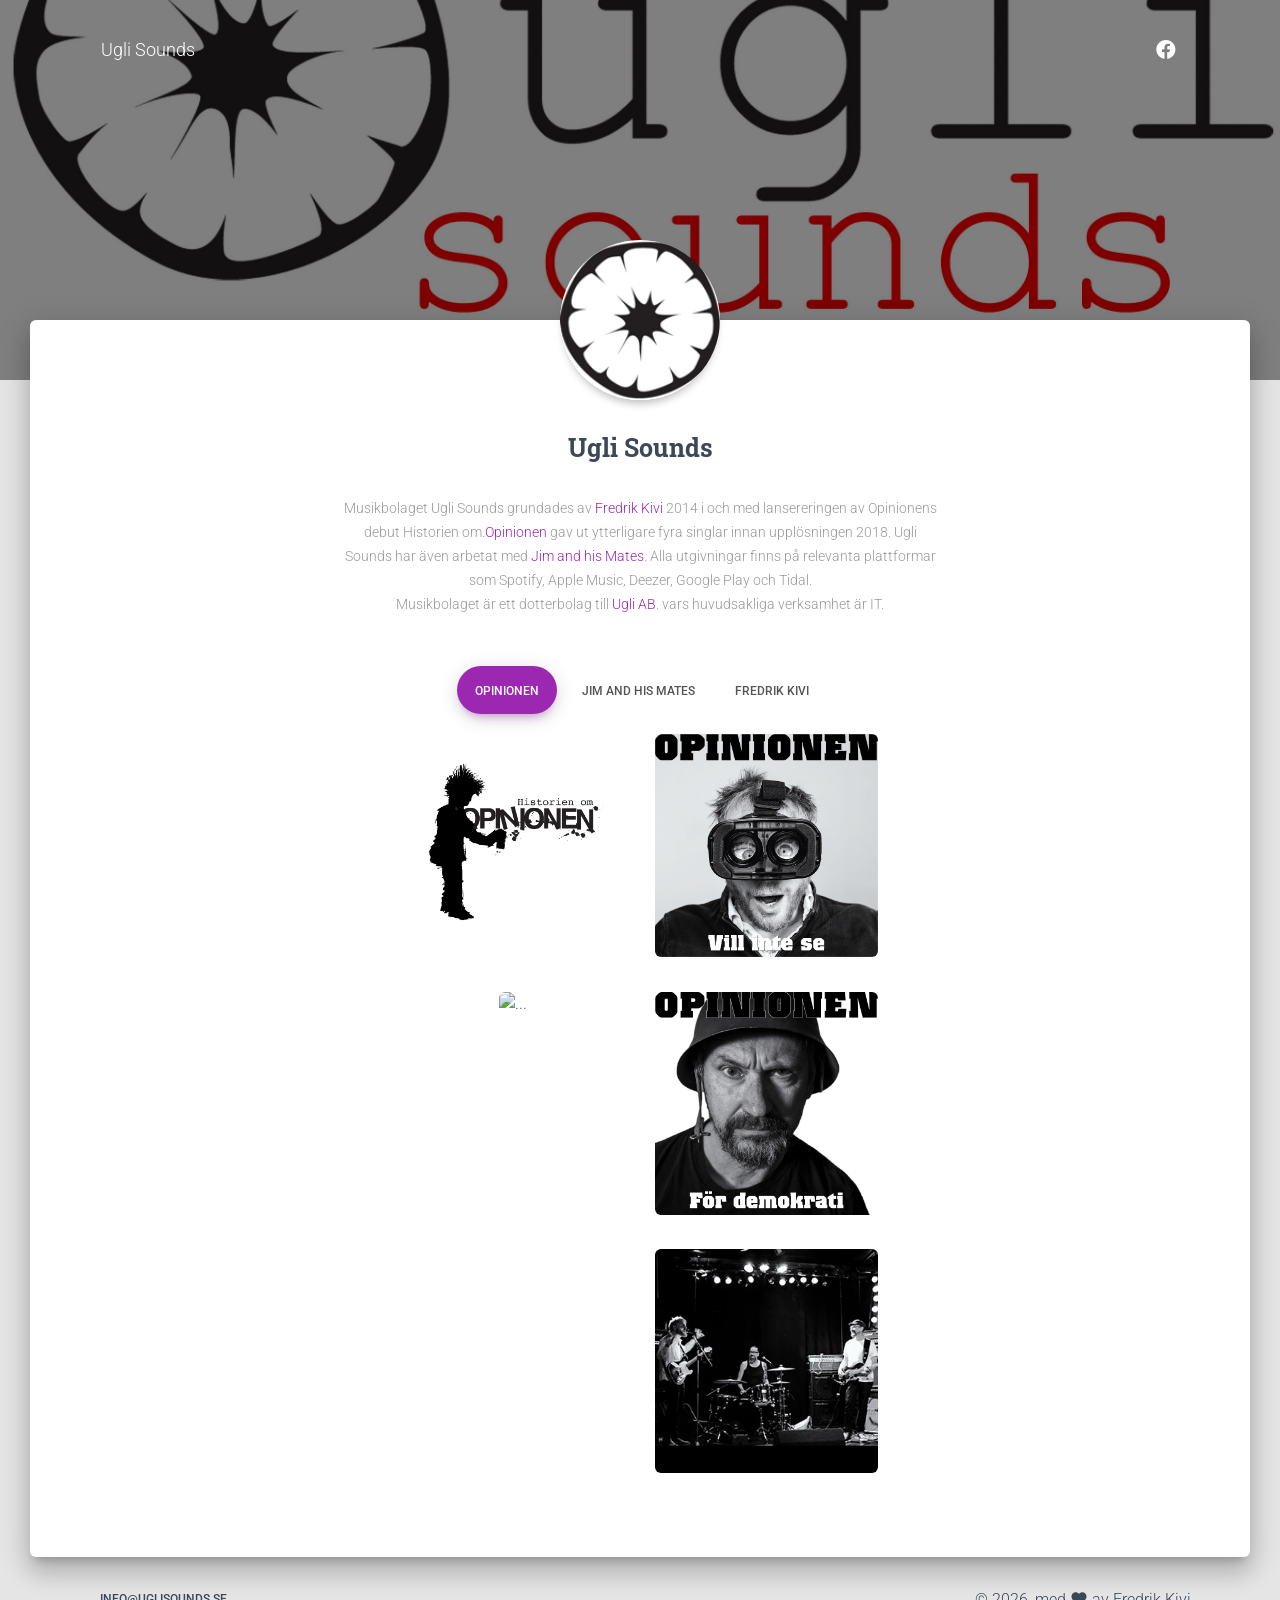
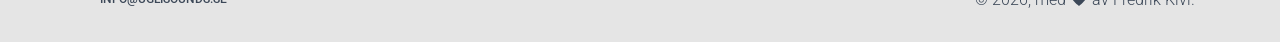
==== index.html @ 86f5006f "local-ci" ====
<!doctype html><html lang="en"><head><meta charset="utf-8"/><meta name="viewport" content="width=device-width,initial-scale=1,shrink-to-fit=no"/><meta name="theme-color" content="#000000"/><link rel="manifest" href="/manifest.json"/><link rel="shortcut icon" href="/favicon.ico"/><link rel="apple-touch-icon" sizes="76x76" href="/apple-icon.png"/><link rel="stylesheet" href="https://fonts.googleapis.com/css?family=Roboto:300,400,500,700|Roboto+Slab:400,700|Material+Icons"/><link href="https://use.fontawesome.com/releases/v5.0.10/css/all.css" rel="stylesheet"/><title>Ugli Sounds</title><link href="/static/css/main.c5a3ee5c.chunk.css" rel="stylesheet"></head><body><noscript>You need to enable JavaScript to run this app.</noscript><div id="root"></div><script>!function(e){function t(t){for(var n,a,i=t[0],l=t[1],f=t[2],p=0,s=[];p<i.length;p++)a=i[p],Object.prototype.hasOwnProperty.call(o,a)&&o[a]&&s.push(o[a][0]),o[a]=0;for(n in l)Object.prototype.hasOwnProperty.call(l,n)&&(e[n]=l[n]);for(c&&c(t);s.length;)s.shift()();return u.push.apply(u,f||[]),r()}function r(){for(var e,t=0;t<u.length;t++){for(var r=u[t],n=!0,i=1;i<r.length;i++){var l=r[i];0!==o[l]&&(n=!1)}n&&(u.splice(t--,1),e=a(a.s=r[0]))}return e}var n={},o={1:0},u=[];function a(t){if(n[t])return n[t].exports;var r=n[t]={i:t,l:!1,exports:{}};return e[t].call(r.exports,r,r.exports,a),r.l=!0,r.exports}a.m=e,a.c=n,a.d=function(e,t,r){a.o(e,t)||Object.defineProperty(e,t,{enumerable:!0,get:r})},a.r=function(e){"undefined"!=typeof Symbol&&Symbol.toStringTag&&Object.defineProperty(e,Symbol.toStringTag,{value:"Module"}),Object.defineProperty(e,"__esModule",{value:!0})},a.t=function(e,t){if(1&t&&(e=a(e)),8&t)return e;if(4&t&&"object"==typeof e&&e&&e.__esModule)return e;var r=Object.create(null);if(a.r(r),Object.defineProperty(r,"default",{enumerable:!0,value:e}),2&t&&"string"!=typeof e)for(var n in e)a.d(r,n,function(t){return e[t]}.bind(null,n));return r},a.n=function(e){var t=e&&e.__esModule?function(){return e.default}:function(){return e};return a.d(t,"a",t),t},a.o=function(e,t){return Object.prototype.hasOwnProperty.call(e,t)},a.p="/";var i=this["webpackJsonpmaterial-kit-react"]=this["webpackJsonpmaterial-kit-react"]||[],l=i.push.bind(i);i.push=t,i=i.slice();for(var f=0;f<i.length;f++)t(i[f]);var c=l;r()}([])</script><script src="/static/js/2.b2d8994c.chunk.js"></script><script src="/static/js/main.21acb0a5.chunk.js"></script></body></html>
---- static/css/main.c5a3ee5c.chunk.css ----
/*!

 =========================================================
 * Material Kit React v1.9.0 based on Material Kit Free - v2.0.2 (Bootstrap 4.0.0 Final Edition)
 =========================================================

 * Product Page: https://www.creative-tim.com/product/material-kit-react
 * Copyright 2020 Creative Tim (https://www.creative-tim.com)
 * Licensed under MIT (https://github.com/creativetimofficial/material-kit-react/blob/master/LICENSE.md)

 * Coded by Creative Tim

 =========================================================

 * The above copyright notice and this permission notice shall be included in all copies or substantial portions of the Software.

 */html *{-webkit-font-smoothing:antialiased;-moz-osx-font-smoothing:grayscale}body,h1,h2,h3,h4,h5,h6{font-family:"Roboto","Helvetica","Arial",sans-serif;font-weight:300;line-height:1.5em}h1,h2,h3,h4,h5,h6{color:inherit}h1,h2,h3{margin-top:20px}h1,h2,h3,h4,h5,h6{margin-bottom:10px}h4,h5,h6{margin-top:10px}h1{font-size:3.3125rem;line-height:1.15em}h2{font-size:2.25rem;line-height:1.5em}h3{font-size:1.5625rem;line-height:1.4em}h4{font-size:1.125rem;line-height:1.5em}h5{font-size:1.0625rem;line-height:1.55em}h6{font-size:.75rem;text-transform:uppercase;font-weight:500}p{font-size:14px;margin:0 0 10px}html{font-family:sans-serif;line-height:1.15;-webkit-text-size-adjust:100%;-ms-text-size-adjust:100%;-ms-overflow-style:scrollbar;-webkit-tap-highlight-color:transparent}body{background-color:#e5e5e5;color:#3c4858;margin:0;font-size:1rem;text-align:left}legend{border-bottom:0}*{-webkit-tap-highlight-color:rgba(255,255,255,0);-webkit-tap-highlight-color:transparent;box-sizing:border-box}:focus{outline:0}a{color:#9c27b0;background-color:transparent}a,a:focus,a:hover{text-decoration:none}a:focus,a:hover{color:#89229b}label{font-size:14px;line-height:1.42857;color:#aaa}label,small{font-weight:400}small{font-size:75%;color:#777}img{vertical-align:middle;border-style:none}form{margin-bottom:1.125rem}/*! nouislider - 14.0.2 - 6/28/2019 */.noUi-target,.noUi-target *{-webkit-touch-callout:none;-webkit-tap-highlight-color:rgba(0,0,0,0);-webkit-user-select:none;touch-action:none;-ms-user-select:none;user-select:none;box-sizing:border-box}.noUi-target{position:relative;direction:ltr}.noUi-base,.noUi-connects{width:100%;height:100%;position:relative;z-index:1}.noUi-connects{overflow:hidden;z-index:0}.noUi-connect,.noUi-origin{will-change:transform;position:absolute;z-index:1;top:0;left:0;-ms-transform-origin:0 0;-webkit-transform-origin:0 0;-webkit-transform-style:preserve-3d;transform-origin:0 0;transform-style:flat}.noUi-connect{height:100%;width:100%}.noUi-origin{height:10%;width:10%}html:not([dir=rtl]) .noUi-horizontal .noUi-origin{left:auto;right:0}.noUi-vertical .noUi-origin{width:0}.noUi-horizontal .noUi-origin{height:0}.noUi-handle{-webkit-backface-visibility:hidden;backface-visibility:hidden;position:absolute}.noUi-touch-area{height:100%;width:100%}.noUi-state-tap .noUi-connect,.noUi-state-tap .noUi-origin{transition:transform .3s}.noUi-state-drag *{cursor:inherit!important}.noUi-horizontal{height:2px;margin:15px 0}.noUi-horizontal .noUi-handle{box-sizing:border-box;width:14px;height:14px;left:-10px;top:-6px;cursor:pointer;border-radius:100%;transition:all .2s ease-out;border:1px solid #9c27b0;background:#fff;box-shadow:0 2px 2px 0 rgba(0,0,0,.14),0 3px 1px -2px rgba(0,0,0,.12),0 1px 5px 0 rgba(0,0,0,.2)}.noUi-vertical{width:18px}.noUi-vertical .noUi-handle{width:15px;height:15px;left:0;top:-7px}html:not([dir=rtl]) .noUi-horizontal .noUi-handle{right:-4px;left:auto}.noUi-target{background-color:#c8c8c8}.noUi-connects,.noUi-target{border-radius:3px}.noUi-draggable{cursor:ew-resize}.noUi-vertical .noUi-draggable{cursor:ns-resize}.noUi-handle{border-radius:3px;background:#fff;cursor:default;box-shadow:inset 0 0 1px #fff,inset 0 1px 7px #ebebeb,0 3px 6px -3px #bbb}.noUi-active{box-shadow:inset 0 0 1px #fff,inset 0 1px 7px #ddd,0 3px 6px -3px #bbb}[disabled] .noUi-connect{background:#b8b8b8}[disabled].noUi-handle,[disabled] .noUi-handle,[disabled].noUi-target{cursor:not-allowed}.noUi-pips,.noUi-pips *{box-sizing:border-box}.noUi-pips{position:absolute;color:#999}.noUi-value{position:absolute;white-space:nowrap;text-align:center}.noUi-value-sub{color:#ccc;font-size:10px}.noUi-marker{position:absolute;background:#ccc}.noUi-marker-large,.noUi-marker-sub{background:#aaa}.noUi-pips-horizontal{padding:10px 0;height:80px;top:100%;left:0;width:100%}.noUi-value-horizontal{transform:translate(-50%,50%)}.noUi-rtl .noUi-value-horizontal{transform:translate(50%,50%)}.noUi-marker-horizontal.noUi-marker{margin-left:-1px;width:2px;height:5px}.noUi-marker-horizontal.noUi-marker-sub{height:10px}.noUi-marker-horizontal.noUi-marker-large{height:15px}.noUi-pips-vertical{padding:0 10px;height:100%;top:0;left:100%}.noUi-value-vertical{transform:translateY(-50%);padding-left:25px}.noUi-rtl .noUi-value-vertical{transform:translateY(50%)}.noUi-marker-vertical.noUi-marker{width:5px;height:2px;margin-top:-1px}.noUi-marker-vertical.noUi-marker-sub{width:10px}.noUi-marker-vertical.noUi-marker-large{width:15px}.noUi-tooltip{display:block;position:absolute;border:1px solid #d9d9d9;border-radius:3px;background:#fff;color:#000;padding:5px;text-align:center;white-space:nowrap}.noUi-horizontal .noUi-tooltip{transform:translate(-50%);left:50%;bottom:120%}.noUi-vertical .noUi-tooltip{transform:translateY(-50%);top:50%;right:120%}.noUi-target .noUi-handle{border:1px solid #333}.noUi-target.slider-primary.noUi-connect,.noUi-target.slider-primary .noUi-connect{background-color:#9c27b0}.noUi-target.slider-primary .noUi-handle{border-color:#9c27b0}.noUi-target.slider-info.noUi-connect,.noUi-target.slider-info .noUi-connect{background-color:#00bcd4}.noUi-target.slider-info .noUi-handle{border-color:#00bcd4}.noUi-target.slider-success.noUi-connect,.noUi-target.slider-success .noUi-connect{background-color:#4caf50}.noUi-target.slider-success .noUi-handle{border-color:#4caf50}.noUi-target.slider-warning.noUi-connect,.noUi-target.slider-warning .noUi-connect{background-color:#ff9800}.noUi-target.slider-warning .noUi-handle{border-color:#ff9800}.noUi-target.slider-danger.noUi-connect,.noUi-target.slider-danger .noUi-connect{background-color:#f44336}.noUi-target.slider-danger .noUi-handle{border-color:#f44336}.noUi-target.slider-rose.noUi-connect,.noUi-target.slider-rose .noUi-connect{background-color:#e91e63}.noUi-target.slider-rose .noUi-handle{border-color:#e91e63}/*!
* https://github.com/YouCanBookMe/react-datetime
*/.rdt{position:relative}.rdt .rdtPicker{transition:all .15s linear;margin-top:-20px;visibility:hidden;display:block;opacity:0}.rdt.rdtOpen .rdtPicker{opacity:1;visibility:visible;margin-top:0}.rdt input.form-control{border:0;background-size:0 2px,100% 1px;background-repeat:no-repeat;background-position:bottom,50% calc(100% - 1px);background-color:transparent;transition:background 0s ease-out;float:none;border-radius:0;height:36px;padding:7px 0;font-size:14px;font-family:"Roboto","Helvetica","Arial",sans-serif;font-weight:400;line-height:1.42857;display:block;width:100%;color:#555}.rdt input.form-control,.rdt input.form-control:focus{background-image:linear-gradient(#9c27b0,#9c27b0),linear-gradient(#d2d2d2,#d2d2d2);box-shadow:none}.rdt input.form-control:focus{outline:none;background-size:100% 2px,100% 1px;transition-duration:.3s}.rdtPicker{display:none;position:absolute;width:260px;padding:4px;margin-top:1px;z-index:99999!important;background:#fff;border-radius:.125rem;box-shadow:0 10px 50px 0 rgba(0,0,0,.2);-webkit-background-clip:padding-box;background-clip:padding-box;min-width:160px}.rdtPicker:before{width:0;height:0;vertical-align:middle;right:auto;color:#fff;border-bottom:.4em solid}.rdtPicker:after,.rdtPicker:before{display:inline-block;position:absolute;content:"";top:-5px;left:10px;border-right:.4em solid transparent;border-left:.4em solid transparent}.rdtPicker:after{border-bottom:.4em solid #fff}.rdtPicker{display:block;top:40px}.rdtStatic .rdtPicker{box-shadow:none;position:static}.rdtPicker .rdtTimeToggle{text-align:center;padding:5px;border-radius:4px}.rdtPicker table{width:100%;margin:0;border-color:#fff!important;border-collapse:collapse}.rdtPicker td,.rdtPicker th{text-align:center;padding:1px}.rdtPicker td{cursor:pointer}.rdtDay{height:30px;line-height:33px;width:30px;text-align:center;padding:0;border-radius:50%}.rdtDay.rdtActive,.rdtDay.rdtActive:hover,.rdtDay.rdtToday.rdtActive{background-color:#9c27b0!important;color:#fff;box-shadow:0 5px 20px 0 rgba(0,0,0,.2),0 13px 24px -11px rgba(156,39,176,.6)}.rdtDays tr .dow{border-bottom:1px solid #e3e3e3;text-align:center;font-size:12px;text-transform:uppercase;font-weight:inherit;padding-bottom:5px;padding-top:10px}.rdtDays tr .rdtNew,.rdtDays tr .rdtOld{color:#bdbdbd}.rdtPicker .rdtTimeToggle:hover,.rdtPicker td.rdtDay:hover,.rdtPicker td.rdtHour:hover,.rdtPicker td.rdtMinute:hover,.rdtPicker td.rdtSecond:hover{background:#eee;cursor:pointer}.rdtPicker td.rdtToday{position:relative}.rdtPicker td.rdtActive.rdtToday:before{border-bottom-color:#fff}.rdtPicker td.rdtDisabled,.rdtPicker td.rdtDisabled:hover{background:none;color:#999;cursor:not-allowed}.rdtPicker td span.rdtOld{color:#999}.rdtPicker td span.rdtDisabled,.rdtPicker td span.rdtDisabled:hover{background:none;color:#999;cursor:not-allowed}.rdtPicker .dow{width:14.2857%;border-bottom:none}.rdtPicker th.rdtSwitch{width:50px;padding:5px;border-radius:4px}.rdtPicker th.rdtNext,.rdtPicker th.rdtPrev{font-size:21px;vertical-align:top;border-radius:50%;line-height:33px}.rdtPicker .dow,.rdtPicker .rdtTimeToggle,.rdtPicker th.rdtNext,.rdtPicker th.rdtPrev,.rdtPicker th.rdtSwitch{color:#9c27b0}.rdtNext span,.rdtPrev span{display:block;-webkit-touch-callout:none;-webkit-user-select:none;-ms-user-select:none;user-select:none}.rdtPicker th.rdtDisabled,.rdtPicker th.rdtDisabled:hover{background:none;color:#999;cursor:not-allowed}.rdtPicker thead tr:first-child th{cursor:pointer}.rdtPicker thead tr:first-child th:hover{background:#eee}.rdtPicker button{border:none;background:none;cursor:pointer}.rdtPicker button:hover{background-color:#eee}.rdtPicker thead button{width:100%;height:100%}td.rdtMonth,td.rdtYear{height:50px;width:25%;cursor:pointer}td.rdtMonth:hover,td.rdtYear:hover{background:#eee}.rdtCounters{display:inline-block}.rdtCounters>div{float:left;width:40px;font-weight:inherit;margin:3px;border-radius:50%}.rdtCounters .rdtCounterSeparator{width:0;border:1px solid transparent}.rdtCounter{height:100px;width:40px}.rdtCounter .rdtCount{padding:7px;height:40px;border:1px solid transparent}.rdtCounters .rdtCounter:last-child .rdtCount{color:#9c27b0;border-radius:50%;border:1px solid #9c27b0}.rdtCounterSeparator{padding:7px;line-height:100px}.rdtCounter .rdtBtn{line-height:40px;cursor:pointer;display:block;border-radius:50%;color:#eee;transition:all 60ms ease-in;-webkit-touch-callout:none;-webkit-user-select:none;-ms-user-select:none;user-select:none}.rdtCounter .rdtBtn:hover{background:#eee;color:#797979}.rdtCounter .rdtCount{font-size:inherit;line-height:25px}.rdtMilli{vertical-align:middle;padding-left:8px;width:48px}.rdtMilli input{width:100%;font-size:inherit;margin-top:37px}.rdtMonths,.rdtYears{padding-bottom:10px}.rdtMonths .rdtMonth,.rdtMonths .rdtYear,.rdtYears .rdtMonth,.rdtYears .rdtYear{display:inline-block;width:56px;height:56px;line-height:56px;margin:3px;cursor:pointer;border-radius:50%;text-align:center}.rdtMonths .rdtMonth.rdtActive,.rdtMonths .rdtYear.rdtActive,.rdtYears .rdtMonth.rdtActive,.rdtYears .rdtYear.rdtActive{background-color:#9c27b0!important;color:#fff}.slick-slider{position:relative;display:block;box-sizing:border-box;-webkit-user-select:none;-ms-user-select:none;user-select:none;-webkit-touch-callout:none;-khtml-user-select:none;touch-action:pan-y;-webkit-tap-highlight-color:transparent}@media (min-width:768px){.slick-slider .slick-caption{display:block!important}}.slick-slider .slick-caption{padding-bottom:45px;position:absolute;right:15%;bottom:20px;left:15%;z-index:10;padding-top:20px;color:#fff;text-align:center;z-index:3;display:none}.slick-slider .slick-slide>div:first-child{position:relative}.slick-slider .slick-icons{position:relative;top:5px}.slick-slider .slick-image{width:100%!important;display:inline-flex!important}.slick-list{position:relative;display:block;overflow:hidden;margin:0;padding:0}.slick-list:focus{outline:none}.slick-list.dragging{cursor:pointer;cursor:hand}.slick-slider .slick-list,.slick-slider .slick-track{transform:translateZ(0)}.slick-track{position:relative;top:0;left:0;display:block;margin-left:auto;margin-right:auto}.slick-track:after,.slick-track:before{display:table;content:""}.slick-track:after{clear:both}.slick-loading .slick-track{visibility:hidden}.slick-slide{display:none;float:left;height:100%;min-height:1px}[dir=rtl] .slick-slide{float:right}.slick-slide img{display:block}.slick-slide.slick-loading img{display:none}.slick-slide.dragging img{pointer-events:none}.slick-initialized .slick-slide{display:block}.slick-loading .slick-slide{visibility:hidden}.slick-vertical .slick-slide{display:block;height:auto;border:1px solid transparent}.slick-arrow.slick-hidden{display:none}button.slick-arrow.slick-next,button.slick-arrow.slick-prev{font-size:0;line-height:0;position:absolute;top:50%;display:block;height:100%;padding:0;transform:translateY(-50%);cursor:pointer;border:none;color:transparent;outline:none;background:transparent;width:15%;z-index:2;opacity:.5}.slick-prev{left:0}.slick-prev:before{content:"\f053";font-weight:600;font-family:Font Awesome\ 5 Free;-moz-osx-font-smoothing:grayscale;-webkit-font-smoothing:antialiased;display:inline-block;font-style:normal;font-feature-settings:normal;font-variant:normal;text-rendering:auto;line-height:1;color:#fff;font-size:30px;width:100%}.slick-next{right:0}.slick-next:before{content:"\f054";font-weight:600;font-family:Font Awesome\ 5 Free;-moz-osx-font-smoothing:grayscale;-webkit-font-smoothing:antialiased;display:inline-block;font-style:normal;font-feature-settings:normal;font-variant:normal;text-rendering:auto;line-height:1;color:#fff;font-size:30px;width:100%}.slick-list{z-index:1}.slick-dots{margin-top:0;margin-bottom:1rem;position:absolute;bottom:5px;width:100%;padding:0;list-style:none;text-align:center;z-index:3}.slick-dots li,.slick-dots li button{width:20px;height:20px;cursor:pointer}.slick-dots li{position:relative;display:inline-block;margin:0 5px;padding:0}.slick-dots li button{font-size:0;line-height:0;display:block;padding:5px;color:transparent;border:0;outline:none;background:transparent}.slick-dots li button:before{position:absolute;top:0;left:0;width:10px;height:10px;content:"\2022";text-align:center;opacity:1;background-color:#fff;-webkit-font-smoothing:antialiased;-moz-osx-font-smoothing:grayscale;box-shadow:0 2px 2px 0 rgba(0,0,0,.14),0 3px 1px -2px rgba(0,0,0,.12),0 1px 5px 0 rgba(0,0,0,.2);border-radius:2px;transition:all .3s linear}.slick-dots li.slick-active button:before{width:15px;height:15px;box-shadow:0 4px 5px 0 rgba(0,0,0,.14),0 1px 10px 0 rgba(0,0,0,.12),0 2px 4px -1px rgba(0,0,0,.2);top:-3px}
/*# sourceMappingURL=main.c5a3ee5c.chunk.css.map */
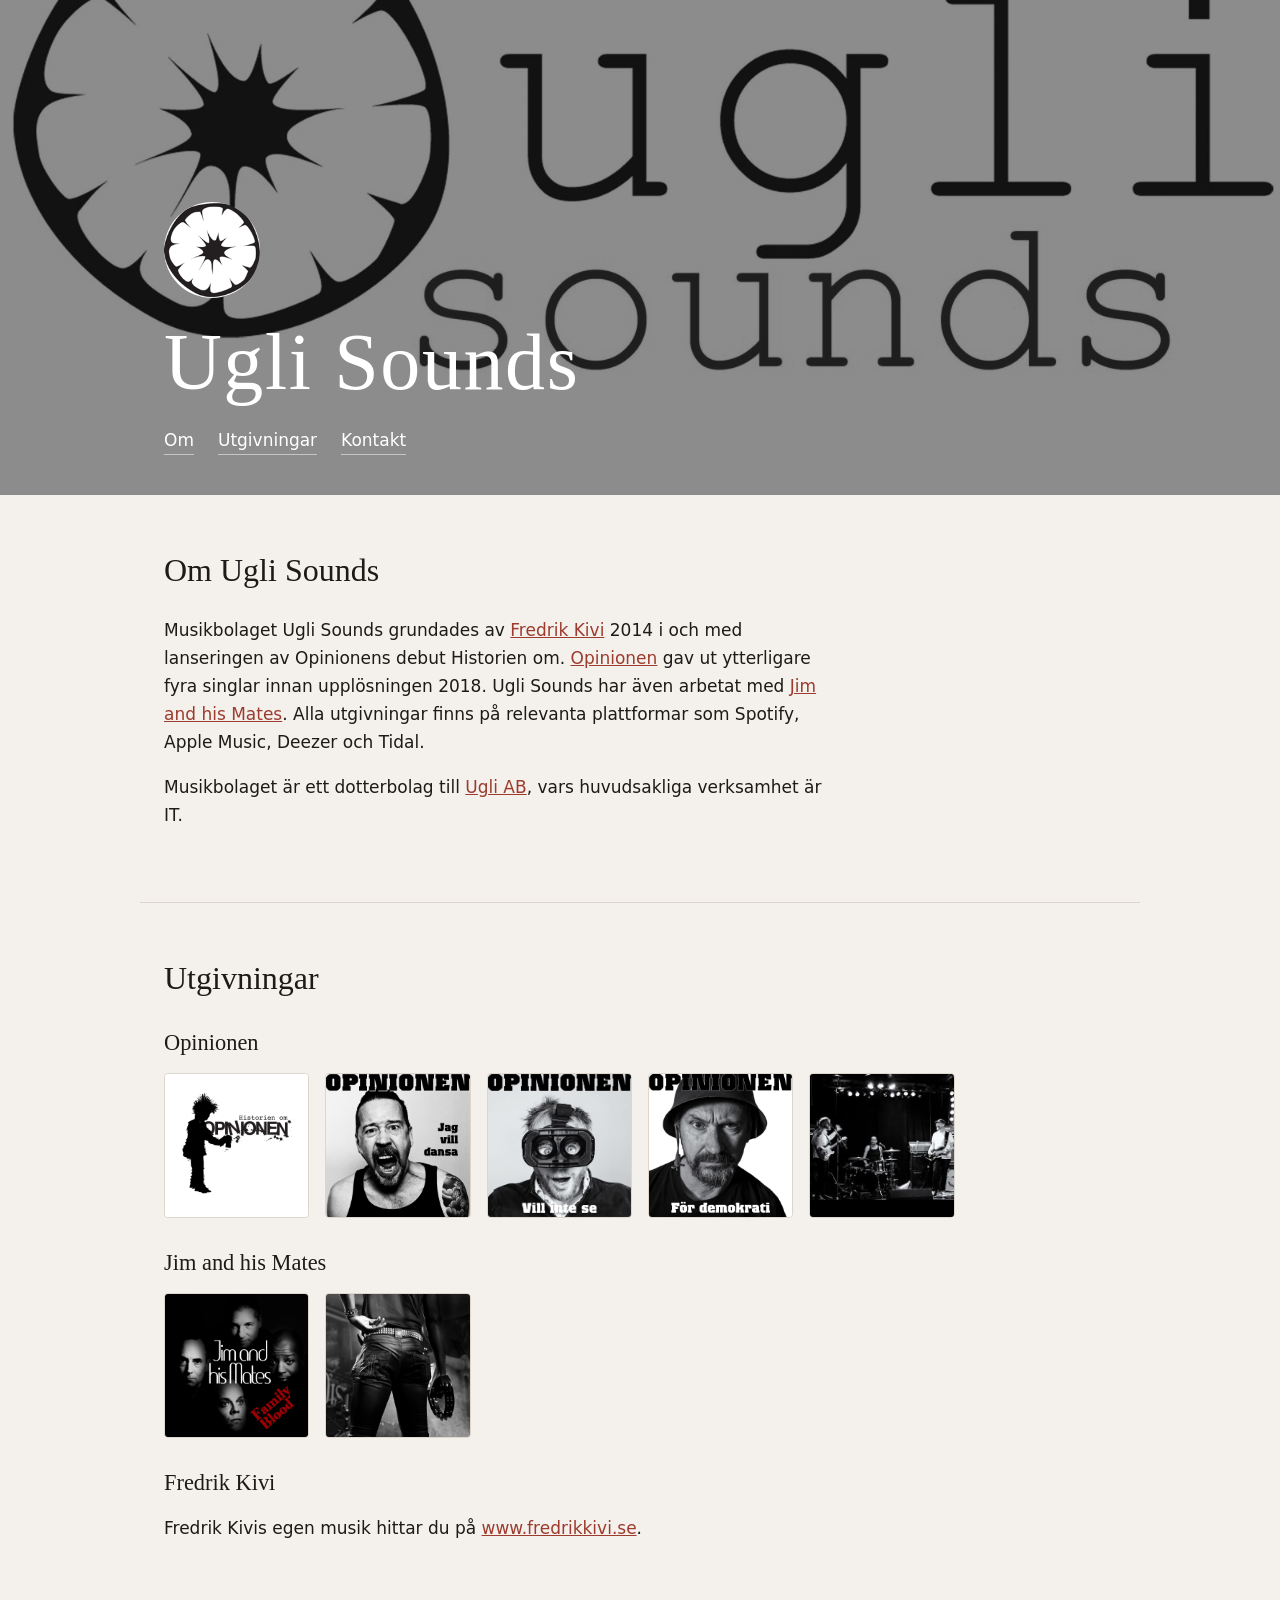
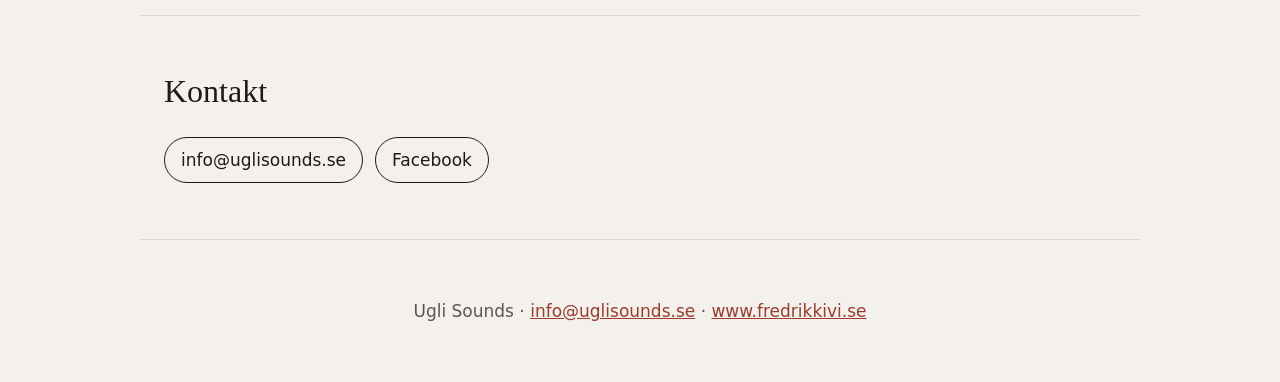
==== commit 76b38f57: "Ny statisk sida i samma stil som fredrikkivi.se (väg A) Co-Authored-By: Claude Opus 5.5 <noreply@ant" ====
--- a/index.html
+++ b/index.html
@@ -1 +1,79 @@
-<!doctype html><html lang="en"><head><meta charset="utf-8"/><meta name="viewport" content="width=device-width,initial-scale=1,shrink-to-fit=no"/><meta name="theme-color" content="#000000"/><link rel="manifest" href="/manifest.json"/><link rel="shortcut icon" href="/favicon.ico"/><link rel="apple-touch-icon" sizes="76x76" href="/apple-icon.png"/><link rel="stylesheet" href="https://fonts.googleapis.com/css?family=Roboto:300,400,500,700|Roboto+Slab:400,700|Material+Icons"/><link href="https://use.fontawesome.com/releases/v5.0.10/css/all.css" rel="stylesheet"/><title>Ugli Sounds</title><link href="/static/css/main.c5a3ee5c.chunk.css" rel="stylesheet"></head><body><noscript>You need to enable JavaScript to run this app.</noscript><div id="root"></div><script>!function(e){function t(t){for(var n,a,i=t[0],l=t[1],f=t[2],p=0,s=[];p<i.length;p++)a=i[p],Object.prototype.hasOwnProperty.call(o,a)&&o[a]&&s.push(o[a][0]),o[a]=0;for(n in l)Object.prototype.hasOwnProperty.call(l,n)&&(e[n]=l[n]);for(c&&c(t);s.length;)s.shift()();return u.push.apply(u,f||[]),r()}function r(){for(var e,t=0;t<u.length;t++){for(var r=u[t],n=!0,i=1;i<r.length;i++){var l=r[i];0!==o[l]&&(n=!1)}n&&(u.splice(t--,1),e=a(a.s=r[0]))}return e}var n={},o={1:0},u=[];function a(t){if(n[t])return n[t].exports;var r=n[t]={i:t,l:!1,exports:{}};return e[t].call(r.exports,r,r.exports,a),r.l=!0,r.exports}a.m=e,a.c=n,a.d=function(e,t,r){a.o(e,t)||Object.defineProperty(e,t,{enumerable:!0,get:r})},a.r=function(e){"undefined"!=typeof Symbol&&Symbol.toStringTag&&Object.defineProperty(e,Symbol.toStringTag,{value:"Module"}),Object.defineProperty(e,"__esModule",{value:!0})},a.t=function(e,t){if(1&t&&(e=a(e)),8&t)return e;if(4&t&&"object"==typeof e&&e&&e.__esModule)return e;var r=Object.create(null);if(a.r(r),Object.defineProperty(r,"default",{enumerable:!0,value:e}),2&t&&"string"!=typeof e)for(var n in e)a.d(r,n,function(t){return e[t]}.bind(null,n));return r},a.n=function(e){var t=e&&e.__esModule?function(){return e.default}:function(){return e};return a.d(t,"a",t),t},a.o=function(e,t){return Object.prototype.hasOwnProperty.call(e,t)},a.p="/";var i=this["webpackJsonpmaterial-kit-react"]=this["webpackJsonpmaterial-kit-react"]||[],l=i.push.bind(i);i.push=t,i=i.slice();for(var f=0;f<i.length;f++)t(i[f]);var c=l;r()}([])</script><script src="/static/js/2.b2d8994c.chunk.js"></script><script src="/static/js/main.21acb0a5.chunk.js"></script></body></html>+<!DOCTYPE html>
+<html lang="sv">
+<head>
+  <meta charset="utf-8">
+  <meta name="viewport" content="width=device-width, initial-scale=1">
+  <title>Ugli Sounds – musikbolag</title>
+  <meta name="description" content="Ugli Sounds är ett musikbolag grundat 2014 av Fredrik Kivi. Utgivningar med Opinionen och Jim and his Mates.">
+  <meta property="og:title" content="Ugli Sounds">
+  <meta property="og:description" content="Musikbolag grundat 2014. Utgivningar med Opinionen och Jim and his Mates.">
+  <meta property="og:image" content="https://www.uglisounds.se/img/ugli.png">
+  <meta property="og:url" content="https://www.uglisounds.se/">
+  <link rel="icon" href="favicon.ico">
+  <link rel="apple-touch-icon" href="apple-icon.png">
+  <link rel="stylesheet" href="style.css">
+</head>
+<body>
+  <a class="skip" href="#om">Hoppa till innehållet</a>
+
+  <header class="hero">
+    <img class="hero__bg" src="img/hero.jpg" alt="" aria-hidden="true">
+    <div class="hero__inner">
+      <img class="hero__logo" src="img/ugli.png" alt="Ugli Sounds logga" width="150" height="150">
+      <h1>Ugli Sounds</h1>
+      <nav aria-label="Huvudmeny">
+        <a href="#om">Om</a>
+        <a href="#utgivningar">Utgivningar</a>
+        <a href="#kontakt">Kontakt</a>
+      </nav>
+    </div>
+  </header>
+
+  <main>
+    <section id="om" class="section">
+      <h2>Om Ugli Sounds</h2>
+      <p>Musikbolaget Ugli Sounds grundades av <a href="https://www.fredrikkivi.se">Fredrik Kivi</a> 2014 i och med lanseringen av Opinionens debut Historien om. <a href="https://www.facebook.com/opinionenband">Opinionen</a> gav ut ytterligare fyra singlar innan upplösningen 2018. Ugli Sounds har även arbetat med <a href="https://www.facebook.com/Jim-and-his-mates-655426001299963">Jim and his Mates</a>. Alla utgivningar finns på relevanta plattformar som Spotify, Apple Music, Deezer och Tidal.</p>
+      <p>Musikbolaget är ett dotterbolag till <a href="https://www.allabolag.se/5568270093/ugli-ab">Ugli AB</a>, vars huvudsakliga verksamhet är IT.</p>
+    </section>
+
+    <section id="utgivningar" class="section">
+      <h2>Utgivningar</h2>
+      <h3>Opinionen</h3>
+      <div class="gallery">
+        <img src="img/opinionen-historien-om.jpg" alt="Omslaget till Opinionens debut Historien om" width="800" height="800" loading="lazy">
+        <img src="img/opinionen-jag-vill-dansa.jpg" alt="Omslaget till Opinionens singel Jag vill dansa" width="800" height="800" loading="lazy">
+        <img src="img/opinionen-vill-inte-se.jpg" alt="Omslaget till Opinionens singel Vill inte se" width="709" height="709" loading="lazy">
+        <img src="img/opinionen-for-demokrati.jpg" alt="Omslaget till Opinionens singel För demokrati" width="800" height="800" loading="lazy">
+        <img src="img/opinionen-2018.jpg" alt="Opinionen live på scen" width="300" height="300" loading="lazy">
+      </div>
+      <h3>Jim and his Mates</h3>
+      <div class="gallery">
+        <img src="img/jim-family-blood.jpg" alt="Omslaget till Jim and his Mates Family Blood" width="800" height="800" loading="lazy">
+        <img src="img/jim-haters-gonna-hate.jpg" alt="Omslag till en utgivning med Jim and his Mates" width="800" height="800" loading="lazy">
+      </div>
+      <h3>Fredrik Kivi</h3>
+      <p>Fredrik Kivis egen musik hittar du på <a href="https://www.fredrikkivi.se">www.fredrikkivi.se</a>.</p>
+    </section>
+
+    <section id="kontakt" class="section">
+      <h2>Kontakt</h2>
+      <ul class="links">
+        <li><a href="mailto:info@uglisounds.se">info@uglisounds.se</a></li>
+        <li><a href="https://www.facebook.com/uglisounds">Facebook</a></li>
+      </ul>
+    </section>
+  </main>
+
+  <footer class="footer">
+    <p>Ugli Sounds · <a href="mailto:info@uglisounds.se">info@uglisounds.se</a> · <a href="https://www.fredrikkivi.se">www.fredrikkivi.se</a></p>
+  </footer>
+  <script>
+    // Den gamla sidan installerade en service worker. Ta bort den så att ingen fastnar på gammal cache.
+    if ('serviceWorker' in navigator) {
+      navigator.serviceWorker.getRegistrations().then(function (regs) {
+        regs.forEach(function (r) { r.unregister(); });
+      });
+    }
+  </script>
+</body>
+</html>
--- a/style.css
+++ b/style.css
@@ -0,0 +1,66 @@
+/* Samma färger och typsnitt som www.fredrikkivi.se */
+:root {
+  --bg: #f4f1ec;
+  --ink: #1d1b19;
+  --muted: #5a554f;
+  --accent: #9c3b2e;
+  --card: #fffdf9;
+  --line: #ddd6cc;
+  --serif: Georgia, "Times New Roman", serif;
+  --sans: system-ui, -apple-system, "Segoe UI", Roboto, sans-serif;
+}
+
+* { box-sizing: border-box; }
+html { scroll-behavior: smooth; }
+body {
+  margin: 0;
+  background: var(--bg);
+  color: var(--ink);
+  font-family: var(--sans);
+  font-size: 1.0625rem;
+  line-height: 1.65;
+}
+img { max-width: 100%; display: block; }
+a { color: var(--accent); }
+a:focus-visible { outline: 3px solid var(--accent); outline-offset: 3px; }
+.skip { position: absolute; left: -999px; }
+.skip:focus { left: 1rem; top: 1rem; background: var(--card); padding: .5rem 1rem; z-index: 10; }
+h1, h2, h3 { font-family: var(--serif); font-weight: normal; line-height: 1.2; }
+
+.hero {
+  position: relative;
+  min-height: 55vh;
+  display: flex;
+  align-items: flex-end;
+  color: #fff;
+  overflow: hidden;
+  background: #222;
+}
+.hero__bg {
+  position: absolute;
+  inset: 0;
+  width: 100%;
+  height: 100%;
+  object-fit: cover;
+  filter: grayscale(1) brightness(.55);
+}
+.hero__inner { position: relative; width: min(1000px, 100%); margin: 0 auto; padding: 3rem 1.5rem 2.5rem; }
+.hero__logo { width: 96px; height: 96px; border-radius: 50%; margin-bottom: 1rem; }
+.hero h1 { font-size: clamp(2.6rem, 8vw, 5rem); margin: 0 0 1rem; letter-spacing: .02em; }
+.hero nav { display: flex; flex-wrap: wrap; gap: .5rem 1.5rem; }
+.hero nav a { color: #fff; text-decoration: none; border-bottom: 1px solid rgba(255,255,255,.5); }
+.hero nav a:hover { border-color: #fff; }
+
+.section { width: min(1000px, 100%); margin: 0 auto; padding: 3.5rem 1.5rem; border-bottom: 1px solid var(--line); }
+.section h2 { font-size: 2rem; margin-top: 0; }
+.section h3 { font-size: 1.4rem; margin: 2rem 0 1rem; }
+.section p { max-width: 42rem; }
+
+.gallery { display: grid; grid-template-columns: repeat(auto-fill, minmax(140px, 1fr)); gap: 1rem; }
+.gallery img { width: 100%; height: auto; aspect-ratio: 1; object-fit: cover; border-radius: 4px; border: 1px solid var(--line); }
+
+.links { list-style: none; padding: 0; margin: 0; display: flex; flex-wrap: wrap; gap: .75rem; }
+.links a { display: inline-block; padding: .5rem 1rem; border: 1px solid var(--ink); border-radius: 999px; color: var(--ink); text-decoration: none; }
+.links a:hover { background: var(--ink); color: #fff; }
+
+.footer { text-align: center; padding: 2.5rem 1.5rem; color: var(--muted); }
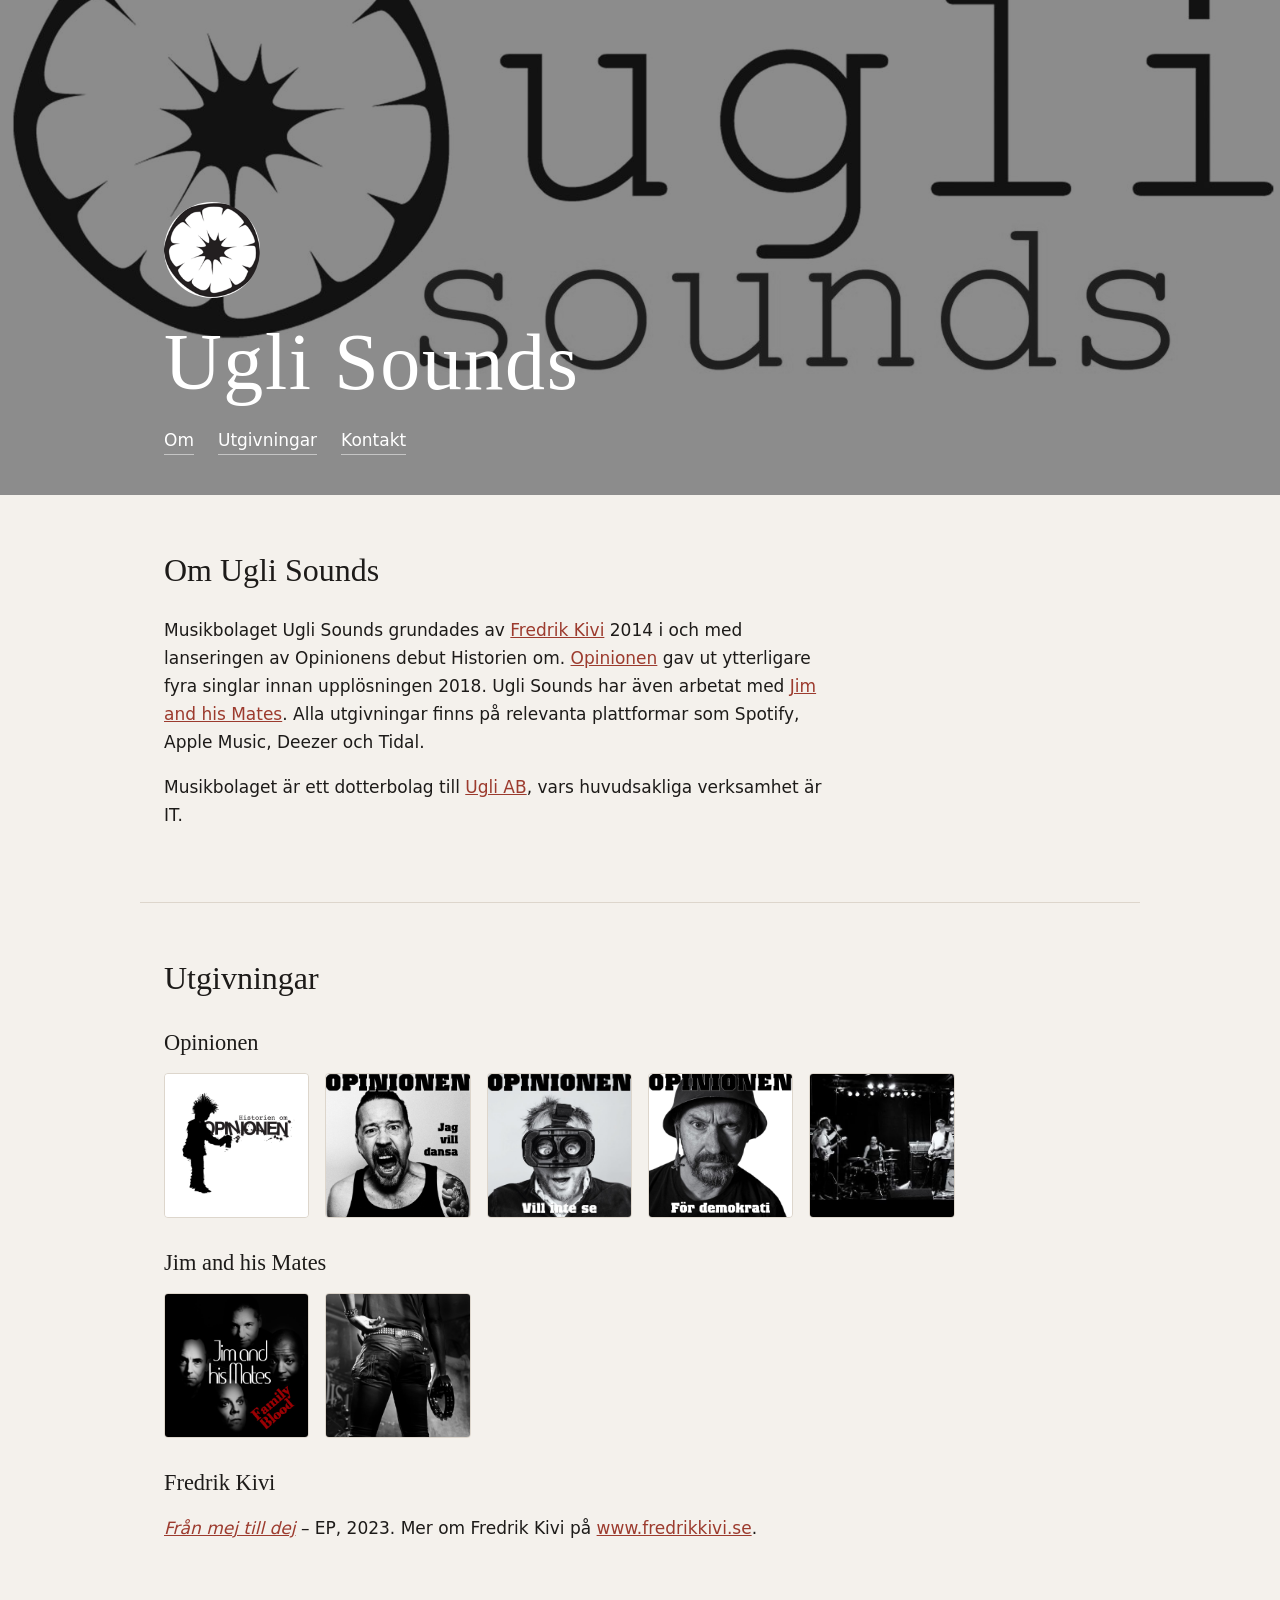
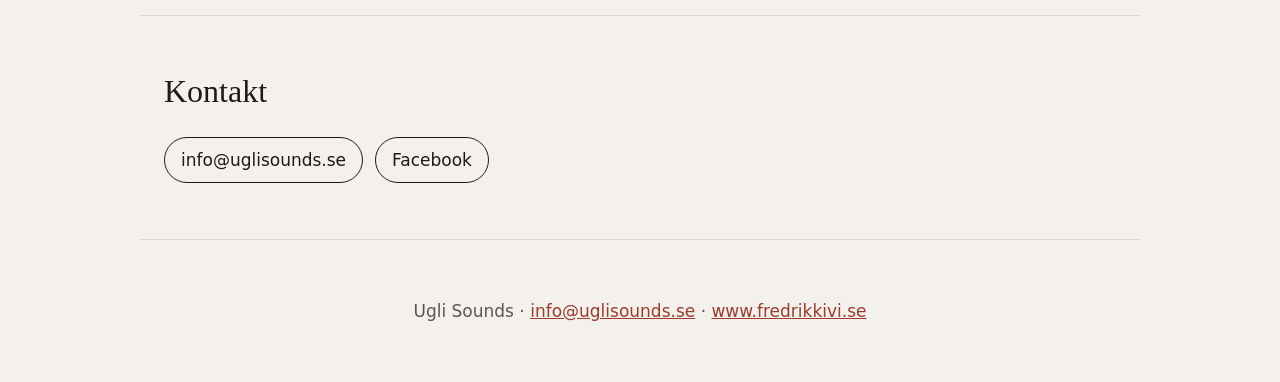
==== commit 797d6cd1: "EP:n Från mej till dej får en egen sida på uglisounds.se" ====
--- a/index.html
+++ b/index.html
@@ -52,7 +52,7 @@
         <img src="img/jim-haters-gonna-hate.jpg" alt="Omslag till en utgivning med Jim and his Mates" width="800" height="800" loading="lazy">
       </div>
       <h3>Fredrik Kivi</h3>
-      <p>Fredrik Kivis egen musik hittar du på <a href="https://www.fredrikkivi.se">www.fredrikkivi.se</a>.</p>
+      <p><a href="fran-mej-till-dej.html"><em>Från mej till dej</em></a> – EP, 2023. Mer om Fredrik Kivi på <a href="https://www.fredrikkivi.se">www.fredrikkivi.se</a>.</p>
     </section>
 
     <section id="kontakt" class="section">
--- a/style.css
+++ b/style.css
@@ -64,3 +64,7 @@
 .links a:hover { background: var(--ink); color: #fff; }
 
 .footer { text-align: center; padding: 2.5rem 1.5rem; color: var(--muted); }
+
+.hero--small { min-height: 35vh; }
+.cover { width: min(360px, 100%); height: auto; border-radius: 4px; border: 1px solid var(--line); margin-bottom: 1.5rem; }
+.tracks { padding-left: 1.5rem; margin: 0 0 1.5rem; }
